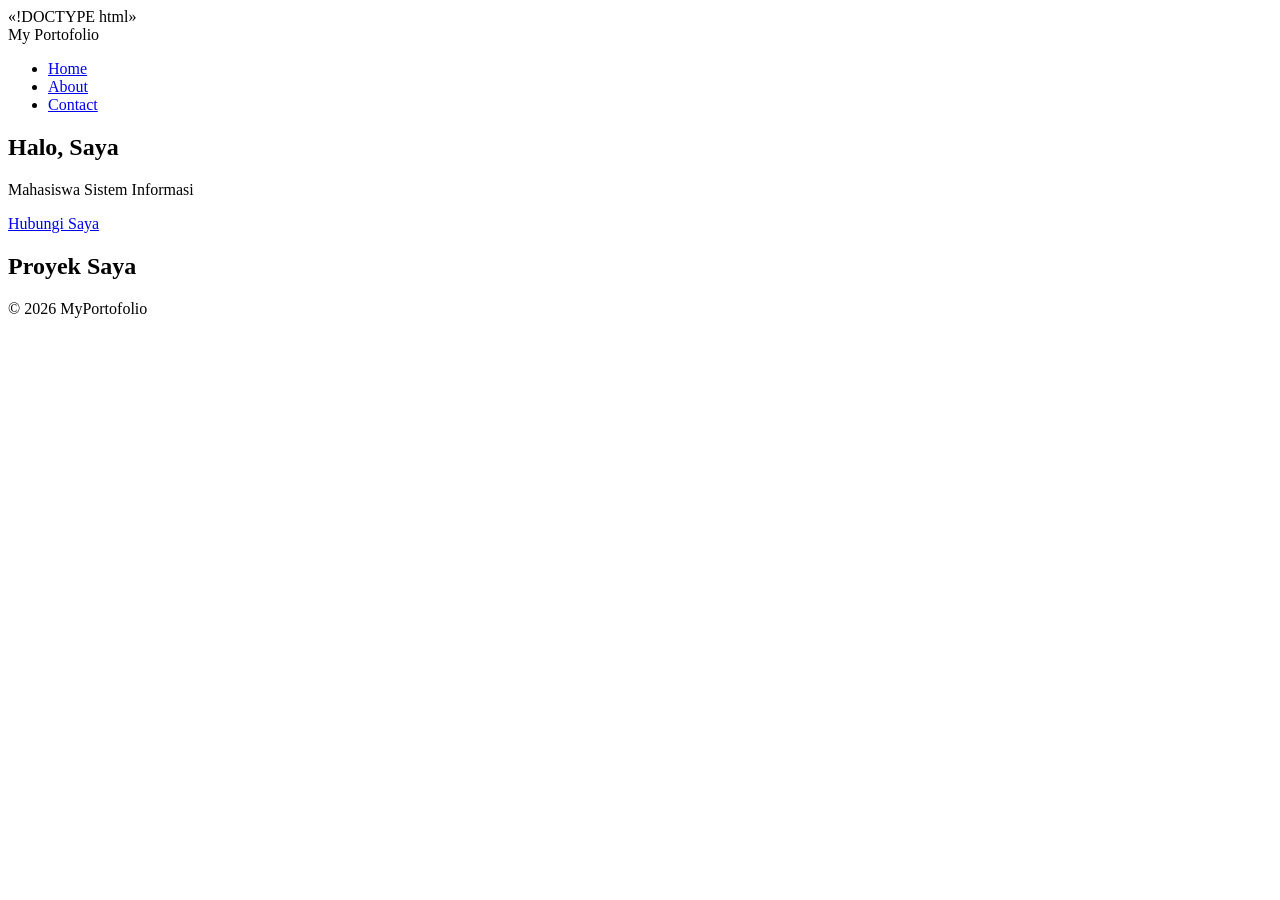
==== Praktikum-07/Portofolio_Nova/index.html @ afe49710 "tes push" ====
«!DOCTYPE html»
<html lang-iid">

<head>
    <meta charset="UTF-8">
    <meta name="viewport" content="width=device-width, initial-scale=1.0">
    <title>Portofolio Saya</title>
    <link rel="stylesheet" href="css/style.css">
</head>

<body>
    <!-- Navigasi -->
    <nav>
        <div class="container">
            <div class="logo">My Portofolio</div>
            <ul class="nav-links">
                <li><a href="index.html" class="active">Home</a></li>
                <li><a href="about.html">About</a></li>
                <li><a href="contact.html">Contact</a></li>
            </ul>
        </div>
    </nav>
    <!-- Hero Section -->
    <section class="hero">
        <div class="container">
            <div class="hero-content">
                <h1>Halo, Saya <span id="typing-text"></span></h1>
                <p>Mahasiswa Sistem Informasi</p>
                <a href="contact.html" class="btn">Hubungi Saya</a>
            </div>
        </div>
    </section>
    <!-- Proyek Saya -->
    <section class="projects">
        <div class="container">
            <h2>Proyek Saya</h2>
            <div class="project-grid" id="project-grid">
                <!-- Data proyek akan diisi otomatis oleh JavaScript -->
            </div>
        </div>
    </section>
    <!-- Footer -->
    <footer>
        <p>&copy; 2026 MyPortofolio</p>
    </footer>
    <script src="js/main.js"></script>
</body>

</html>
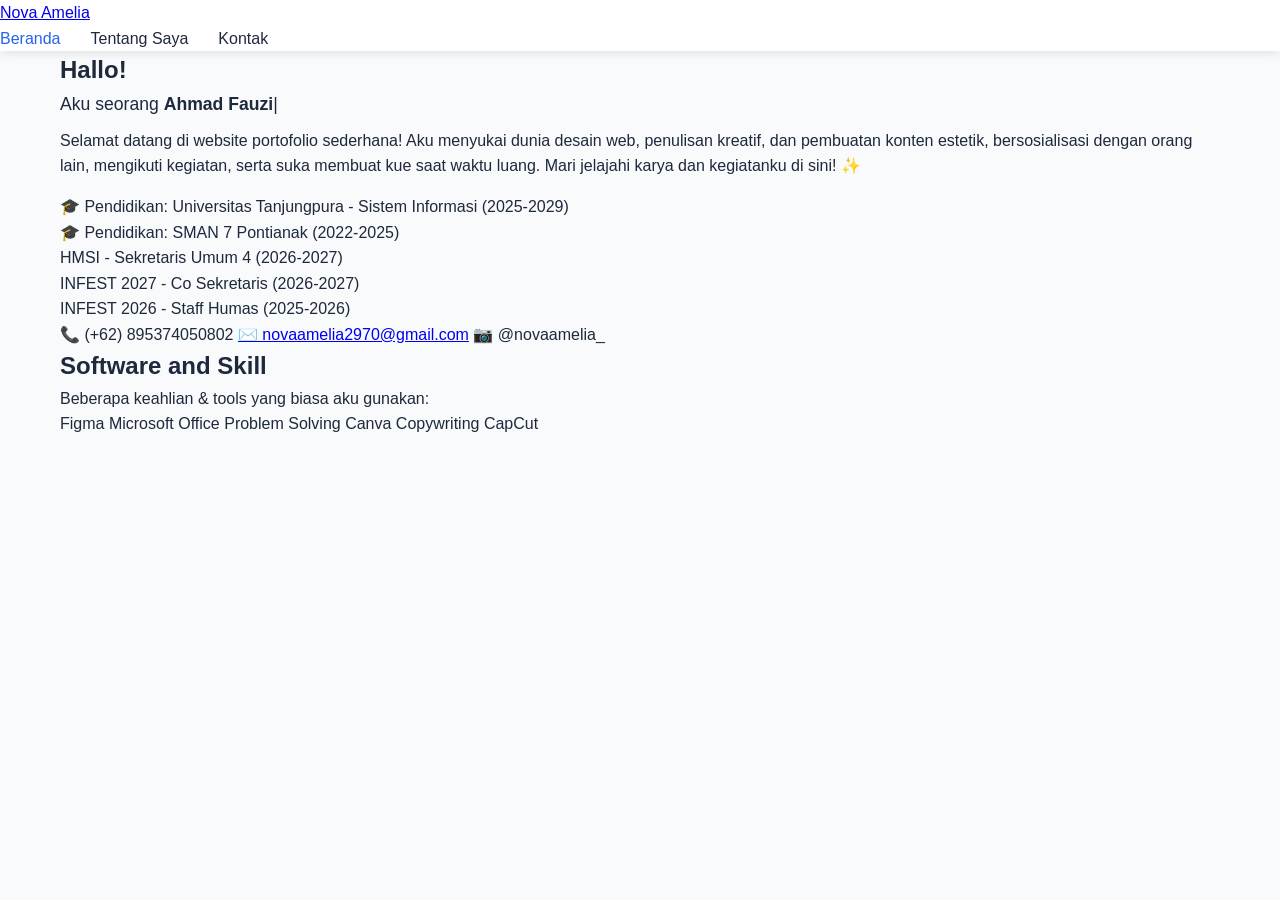
==== commit 5b3233af: "update index" ====
--- a/Praktikum-07/Portofolio_Nova/index.html
+++ b/Praktikum-07/Portofolio_Nova/index.html
@@ -1,49 +1,83 @@
-«!DOCTYPE html»
-<html lang-iid">
-
+<!DOCTYPE html>
+<html lang="id">
 <head>
     <meta charset="UTF-8">
     <meta name="viewport" content="width=device-width, initial-scale=1.0">
-    <title>Portofolio Saya</title>
+    <title>Nova Amelia — Scrapbook Portfolio</title>
     <link rel="stylesheet" href="css/style.css">
 </head>
-
 <body>
-    <!-- Navigasi -->
-    <nav>
-        <div class="container">
-            <div class="logo">My Portofolio</div>
-            <ul class="nav-links">
-                <li><a href="index.html" class="active">Home</a></li>
-                <li><a href="about.html">About</a></li>
-                <li><a href="contact.html">Contact</a></li>
-            </ul>
+    <nav class="navbar">
+        <a href="index.html" class="logo">Nova Amelia</a>
+        <div class="nav-links">
+            <a href="index.html" class="active">Beranda</a>
+            <a href="about.html">Tentang Saya</a>
+            <a href="contact.html">Kontak</a>
         </div>
     </nav>
-    <!-- Hero Section -->
-    <section class="hero">
+
+    <!-- SECTION HEROS / PROFIL ATAS -->
+    <section class="hero-scrapbook">
         <div class="container">
-            <div class="hero-content">
-                <h1>Halo, Saya <span id="typing-text"></span></h1>
-                <p>Mahasiswa Sistem Informasi</p>
-                <a href="contact.html" class="btn">Hubungi Saya</a>
+            <div class="scrapbook-grid">
+                <!-- Bingkai Foto Bunga -->
+                <div class="vintage-frame">
+                    <img src="images/foto.webp" alt="Nova Amelia">
+                    <div class="frame-flower">🌺</div>
+                </div>
+
+                <!-- Teks Pengenalan -->
+                <div>
+                    <h1 class="script-title">Hallo!</h1>
+                    <p style="font-size: 1.1rem; margin-bottom: 10px;">
+                        Aku seorang <strong id="typing-text" style="color: var(--green);"></strong><span class="cursor">|</span>
+                    </p>
+                    <p>
+                        Selamat datang di website portofolio sederhana! Aku menyukai dunia desain web, penulisan kreatif, dan pembuatan konten estetik, bersosialisasi dengan orang lain, mengikuti kegiatan, serta suka membuat kue saat waktu luang. Mari jelajahi karya dan kegiatanku di sini! ✨
+                    </p>
+                    
+                    <div style="margin-top: 15px;">
+                        <span class="badge-pink">🎓 Pendidikan: Universitas Tanjungpura - Sistem Informasi (2025-2029)</span>
+                        <p></p>
+                        <span class="badge-pink">🎓 Pendidikan: SMAN 7 Pontianak (2022-2025)</span>
+                        <p></p>
+                        <span class="badge-pink">HMSI - Sekretaris Umum 4 (2026-2027)</span>
+                        <p></p>
+                        <span class="badge-pink">INFEST 2027 - Co Sekretaris (2026-2027)</span>
+                        <p></p>
+                        <span class="badge-pink">INFEST 2026 - Staff Humas (2025-2026)</span>
+                    </div>
+                </div>
+            </div>
+
+            <!-- Bar Kontak Horizontal (Mirip di Gambar) -->
+            <div class="contact-bar">
+                <span class="contact-item">📞 (+62) 895374050802</span>
+                <a href="mailto:novaamelia2970@gmail.com" class="contact-item">✉️ novaamelia2970@gmail.com</a>
+                <span class="contact-item">📷 @novaamelia_</span>
             </div>
         </div>
     </section>
-    <!-- Proyek Saya -->
-    <section class="projects">
+
+    <!-- SECTION SKILL (Pola Garis Pink & Hijau) -->
+    <section class="striped-section">
         <div class="container">
-            <h2>Proyek Saya</h2>
-            <div class="project-grid" id="project-grid">
-                <!-- Data proyek akan diisi otomatis oleh JavaScript -->
+            <div class="envelope-card text-center">
+                <h2 class="title-accent">Software and Skill</h2>
+                <p>Beberapa keahlian & tools yang biasa aku gunakan:</p>
+                
+                <div class="skills-wrapper">
+                    <span class="skill-tag tag-green">Figma</span>
+                    <span class="skill-tag tag-pink">Microsoft Office</span>
+                    <span class="skill-tag tag-dark">Problem Solving</span>
+                    <span class="skill-tag tag-green">Canva</span>
+                    <span class="skill-tag tag-pink">Copywriting</span>
+                    <span class="skill-tag tag-green">CapCut</span>
+                </div>
             </div>
         </div>
     </section>
-    <!-- Footer -->
-    <footer>
-        <p>&copy; 2026 MyPortofolio</p>
-    </footer>
+
     <script src="js/main.js"></script>
 </body>
-
 </html>
--- a/Praktikum-07/Portofolio_Nova/css/style.css
+++ b/Praktikum-07/Portofolio_Nova/css/style.css
@@ -0,0 +1,145 @@
+/* Reset & Variables */
+
+* {
+    margin: 0;
+    padding: 0;
+    box-sizing: border-box;
+}
+
+:root {
+    --primary: #2563eb;
+    --dark: #1e293b;
+    --light: #f8fafc;
+    --gray: #94a3b8;
+}
+
+body {
+    font-family: 'Segoe UI', sans-serif;
+    background: var(--light);
+    color: var(--dark);
+    line-height: 1.6;
+}
+
+.container {
+    max-width: 1200px;
+    margin: 0 auto;
+    padding: 0 20px;
+}
+
+/* Navigation */
+
+nav {
+    background: white;
+    box-shadow: 0 2px 10px rgba(0, 0, 0, 0.1);
+    position: fixed;
+    width: 100%;
+    top: 0;
+    z-index: 100;
+}
+
+nav .container {
+    display: flex;
+    justify-content: space-between;
+    align-items: center;
+    padding: 15px 20px;
+}
+
+.nav-links {
+    display: flex;
+    list-style: none;
+    gap: 30px;
+}
+
+.nav-links a {
+    text-decoration: none;
+    color: var(--dark);
+    font-weight: 500;
+    transition: color 0.3s;
+}
+
+.nav-links a:hover,
+.nav-links a.active {
+    color: var(--primary);
+}
+
+/* Hero Section */
+
+.hero {
+    padding: 150px 0 100px;
+    background: linear-gradient(135deg, #f0f9ff 0%, #e0f2fe 100%);
+    min-height: 100vh;
+    display: flex;
+    align-items: center;
+}
+
+.hero-content h1 {
+    font-size: 48px;
+    margin-bottom: 20px;
+}
+
+.hero-content span {
+    color: var(--primary);
+}
+
+.btn {
+    display: inline-block;
+    background: var(--primary);
+    color: white;
+    padding: 12px 30px;
+    border-radius: 8px;
+    text-decoration: none;
+    font-weight: 600;
+    transition: transform 0.3s, box-shadow 0.3s;
+}
+
+.btn:hover {
+    transform: translateY(-3px);
+    box-shadow: 0 10px 20px rgba(37, 99, 235, 0.3);
+}
+
+/* Projects */
+
+.projects {
+    padding: 80px 0;
+    background: white;
+}
+
+.projects h2 {
+    text-align: center;
+    font-size: 36px;
+    margin-bottom: 40px;
+}
+
+.project-grid {
+    display: grid;
+    grid-template-columns: repeat(auto-fit, minmax(300px, 1fr));
+    gap: 30px;
+}
+
+.project-card {
+    background: var(--light);
+    border-radius: 10px;
+    padding: 20px;
+    transition: transform 0.3s;
+    cursor: pointer;
+}
+
+.project-card:hover {
+    transform: translateY(-10px);
+}
+
+.project-card img {
+    width: 100%;
+    height: 200px;
+    object-fit: cover;
+    border-radius: 8px;
+}
+
+/* Footer */
+
+footer {
+    background: var(--dark);
+    color: white;
+    text-align: center;
+    padding: 30px;
+}
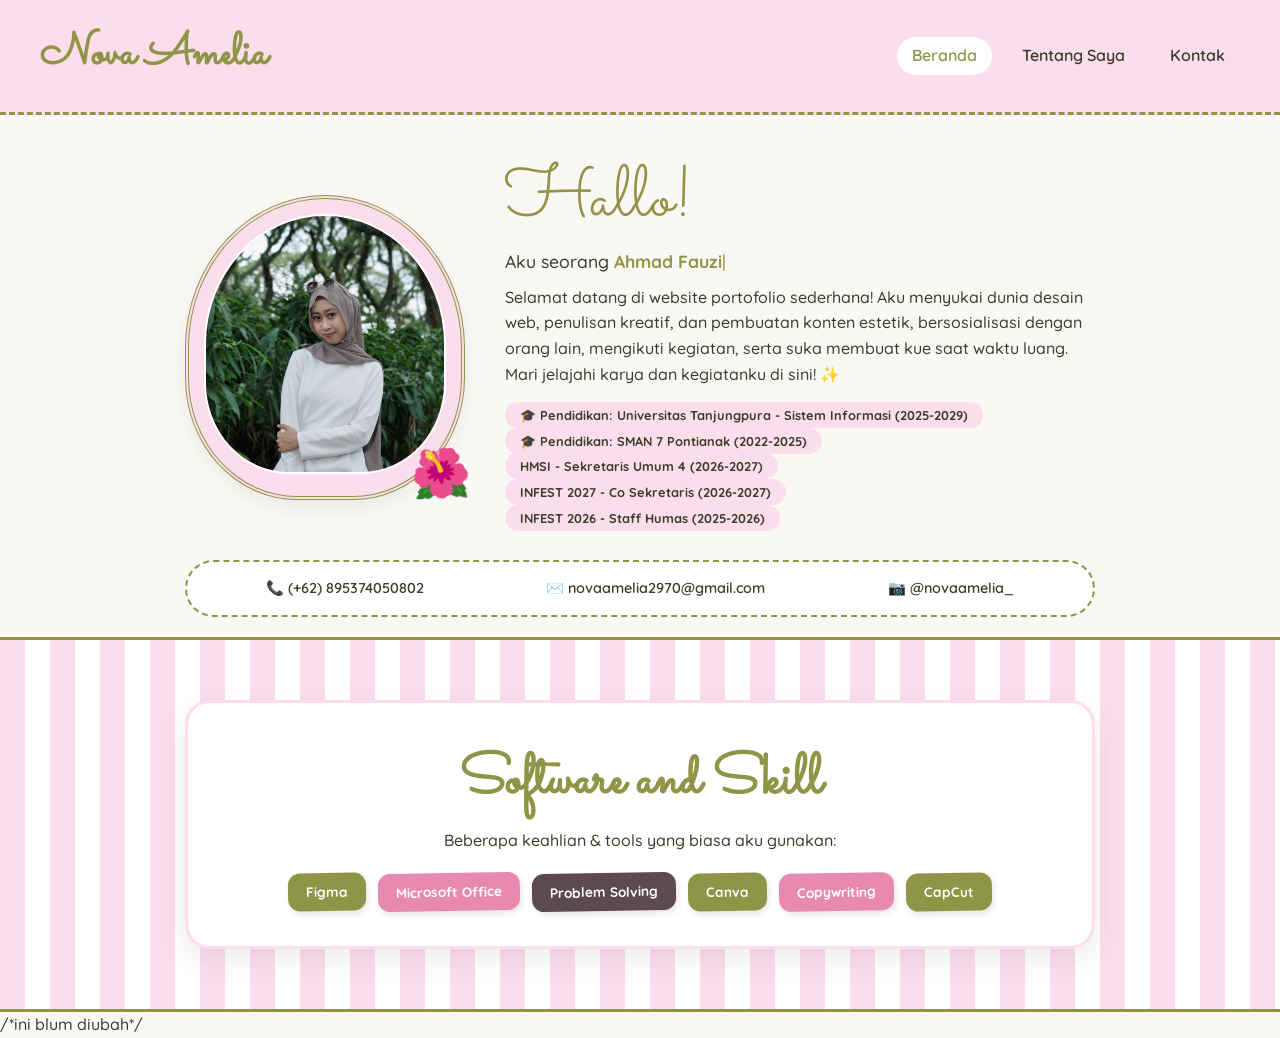
==== commit 3994bbdd: "Ini berisi file yang belum diubah sama sekali" ====
--- a/Praktikum-07/Portofolio_Nova/index.html
+++ b/Praktikum-07/Portofolio_Nova/index.html
@@ -80,4 +80,5 @@
 
     <script src="js/main.js"></script>
 </body>
-</html>+</html>
+/*ini blum diubah*/
--- a/Praktikum-07/Portofolio_Nova/css/style.css
+++ b/Praktikum-07/Portofolio_Nova/css/style.css
@@ -1,145 +1,140 @@
-/* Reset & Variables */
+@import url('https://fonts.googleapis.com/css2?family=Sacramento&family=Quicksand:wght@400;500;600;700&display=swap');
 
-* {
-    margin: 0;
-    padding: 0;
-    box-sizing: border-box;
+:root {
+    /* Palet Warna Sesuai Request */
+    --green: #8e9546;
+    --green-dark: #6e7436;
+    --pink-light: #fcddec; /* Pink Muda */
+    --pink-soft: #fff0f5;  /* Pink Sangat Lembut */
+    --cream: #faf8f5;     /* Krem Kertas Vintage */
+    --text-dark: #3b3d2b;
+    
+    /* Font Scrapbook */
+    --font-script: 'Sacramento', cursive; /* Font sambung estetik kek di gambar */
+    --font-body: 'Quicksand', sans-serif;
 }
 
-:root {
-    --primary: #2563eb;
-    --dark: #1e293b;
-    --light: #f8fafc;
-    --gray: #94a3b8;
+* { margin: 0; padding: 0; box-sizing: border-box; }
+body { font-family: var(--font-body); color: var(--text-dark); background: var(--cream); overflow-x: hidden; font-weight: 500; line-height: 1.6; }
+.container { max-width: 950px; margin: 0 auto; padding: 0 20px; }
+.text-center { text-align: center; }
+
+/* NAVBAR */
+.navbar { display: flex; justify-content: space-between; align-items: center; padding: 20px 40px; background: var(--pink-light); border-bottom: 3px dashed var(--green); }
+.logo { font-family: var(--font-script); font-size: 2.8rem; color: var(--green); text-decoration: none; font-weight: bold; }
+.nav-links { display: flex; gap: 15px; }
+.nav-links a { text-decoration: none; color: var(--text-dark); font-size: 1rem; font-weight: 600; padding: 6px 15px; border-radius: 20px; transition: 0.3s; }
+.nav-links a:hover, .nav-links a.active { background: white; color: var(--green); }
+
+/* JUDUL SCRAPBOOK */
+.script-title { font-family: var(--font-script); font-size: 4.5rem; color: var(--green); line-height: 1; margin-bottom: 10px; font-weight: normal; }
+.title-accent { font-family: var(--font-script); font-size: 3.5rem; color: var(--green); }
+
+/* HERO / PROFIL SECTION (Mirip Bagian Atas Gambar) */
+.hero-scrapbook { padding: 50px 0 20px; background: var(--cream); }
+.scrapbook-grid { display: grid; grid-template-columns: 280px 1fr; gap: 40px; align-items: center; }
+
+/* Frame Foto Bunga Vintage */
+.vintage-frame { position: relative; text-align: center; padding: 15px; background: var(--pink-light); border-radius: 50% 50% 40% 40%; border: 4px double var(--green); box-shadow: 0 8px 20px rgba(0,0,0,0.06); }
+.vintage-frame img { width: 100%; height: 260px; object-fit: cover; border-radius: 50% 50% 35% 35%; border: 2px solid white; }
+.frame-flower { position: absolute; bottom: -15px; right: -10px; font-size: 3rem; }
+
+/* Contact Bar Horizontal (Mirip di Gambar) */
+.contact-bar { display: flex; justify-content: space-around; flex-wrap: wrap; gap: 15px; padding: 15px 25px; background: white; border: 2px dashed var(--green); border-radius: 30px; margin-top: 30px; font-size: 0.9rem; }
+.contact-item { display: flex; align-items: center; gap: 8px; color: var(--text-dark); text-decoration: none; font-weight: 600; }
+
+/* SECTION GARIS-GARIS PINK & HIJAU (Mirip Bagian Tengah Gambar) */
+.striped-section { 
+    background: repeating-linear-gradient(90deg, var(--pink-light), var(--pink-light) 25px, #ffffff 25px, #ffffff 50px);
+    padding: 60px 0; border-top: 3px solid var(--green); border-bottom: 3px solid var(--green);
+}
+.envelope-card { background: white; border: 3px solid var(--pink-light); border-radius: 25px; padding: 35px; box-shadow: 0 10px 30px rgba(0,0,0,0.08); position: relative; }
+
+/* Skill Badges / Stickers */
+.skills-wrapper { display: flex; flex-wrap: wrap; gap: 12px; justify-content: center; margin-top: 20px; }
+.skill-tag { padding: 8px 18px; border-radius: 12px; font-weight: 700; font-size: 0.85rem; color: white; display: inline-block; transform: rotate(-1deg); box-shadow: 2px 3px 6px rgba(0,0,0,0.1); }
+.tag-green { background: var(--green); }
+.tag-pink { background: #e88ab0; }
+.tag-dark { background: #5c4a4f; }
+
+/* SECTION BUKU CATATAN / JOURNAL (Mirip Bagian Bawah Gambar) */
+.journal-section { padding: 60px 0; }
+.notebook-box { 
+    background-color: #ffffff;
+    /* Pola Kotak-kotak Grid Buku */
+    background-image: linear-gradient(var(--pink-light) 1px, transparent 1px), linear-gradient(90deg, var(--pink-light) 1px, transparent 1px);
+    background-size: 25px 25px;
+    border: 12px solid #e0cbbe;
+    border-radius: 20px;
+    padding: 40px;
+    box-shadow: 0 12px 35px rgba(0,0,0,0.1);
 }
 
-body {
-    font-family: 'Segoe UI', sans-serif;
-    background: var(--light);
-    color: var(--dark);
-    line-height: 1.6;
+/* Portfolio Cards (Sticky Notes Style) */
+.niche-grid { display: grid; grid-template-columns: repeat(auto-fit, minmax(250px, 1fr)); gap: 25px; margin-top: 30px; }
+.project-card { 
+    background: #fffde7; /* Warna Kertas Sticky Note */
+    padding: 20px; border-radius: 5px; 
+    border-left: 5px solid var(--green);
+    box-shadow: 3px 5px 15px rgba(0,0,0,0.08); 
+    cursor: pointer; transition: 0.3s;
+    transform: rotate(-1.5deg);
+}
+.project-card:nth-child(even) { transform: rotate(2deg); background: var(--pink-soft); border-left-color: #e88ab0; }
+.project-card:hover { transform: scale(1.05) rotate(0deg); box-shadow: 5px 10px 25px rgba(0,0,0,0.15); }
+.project-card img { width: 100%; height: 160px; object-fit: cover; border-radius: 8px; margin-bottom: 12px; }
+.project-card h3 { font-family: var(--font-body); font-weight: 700; color: var(--green); margin-bottom: 5px; }
+
+/* CONTACT FORM */
+.contact-box { background: white; padding: 40px; border-radius: 30px; box-shadow: 0 10px 30px rgba(0,0,0,0.08); max-width: 550px; margin: 0 auto; border: 4px solid var(--pink-light); }
+input, textarea { width: 100%; padding: 14px; margin-bottom: 15px; border: 2px solid var(--pink-light); border-radius: 12px; font-family: var(--font-body); font-size: 0.95rem; font-weight: 600; outline: none; background: var(--cream); }
+input:focus, textarea:focus { border-color: var(--green); background: white; }
+
+.btn-cute { background: var(--green); color: white; width: 100%; padding: 14px; border: none; border-radius: 15px; font-size: 1rem; font-family: var(--font-body); font-weight: 700; cursor: pointer; transition: 0.3s; }
+.btn-cute:hover { background: var(--green-dark); transform: translateY(-2deg); }
+
+/* UTILITIES & ANIMASI */
+.badge-pink { background: var(--pink-light); color: var(--text-dark); padding: 5px 15px; border-radius: 15px; font-weight: 700; font-size: 0.8rem; }
+.cursor { color: var(--green); animation: blink 1s step-end infinite; }
+@keyframes blink { 0%, 100% { opacity: 1; } 50% { opacity: 0; } }
+.hidden { display: none; }
+.success-box { text-align: center; background: var(--pink-soft); padding: 25px; border-radius: 20px; color: var(--green); border: 2px dashed var(--green); margin-top: 15px; }
+
+@media (max-width: 768px) {
+    .scrapbook-grid { grid-template-columns: 1fr; text-align: center; }
+    .vintage-frame { width: 220px; margin: 0 auto; }
+    .script-title { font-size: 3.5rem; }
 }
 
-.container {
-    max-width: 1200px;
-    margin: 0 auto;
-    padding: 0 20px;
-}
+/* --- EFEK HOVER FOTO PROFIL SCRAPBOOK --- */
 
-/* Navigation */
-
-nav {
-    background: white;
-    box-shadow: 0 2px 10px rgba(0, 0, 0, 0.1);
-    position: fixed;
-    width: 100%;
-    top: 0;
-    z-index: 100;
-}
-
-nav .container {
-    display: flex;
-    justify-content: space-between;
-    align-items: center;
-    padding: 15px 20px;
-}
-
-.nav-links {
-    display: flex;
-    list-style: none;
-    gap: 30px;
-}
-
-.nav-links a {
-    text-decoration: none;
-    color: var(--dark);
-    font-weight: 500;
-    transition: color 0.3s;
-}
-
-.nav-links a:hover,
-.nav-links a.active {
-    color: var(--primary);
-}
-
-/* Hero Section */
-
-.hero {
-    padding: 150px 0 100px;
-    background: linear-gradient(135deg, #f0f9ff 0%, #e0f2fe 100%);
-    min-height: 100vh;
-    display: flex;
-    align-items: center;
-}
-
-.hero-content h1 {
-    font-size: 48px;
-    margin-bottom: 20px;
-}
-
-.hero-content span {
-    color: var(--primary);
-}
-
-.btn {
-    display: inline-block;
-    background: var(--primary);
-    color: white;
-    padding: 12px 30px;
-    border-radius: 8px;
-    text-decoration: none;
-    font-weight: 600;
-    transition: transform 0.3s, box-shadow 0.3s;
-}
-
-.btn:hover {
-    transform: translateY(-3px);
-    box-shadow: 0 10px 20px rgba(37, 99, 235, 0.3);
-}
-
-/* Projects */
-
-.projects {
-    padding: 80px 0;
-    background: white;
-}
-
-.projects h2 {
-    text-align: center;
-    font-size: 36px;
-    margin-bottom: 40px;
-}
-
-.project-grid {
-    display: grid;
-    grid-template-columns: repeat(auto-fit, minmax(300px, 1fr));
-    gap: 30px;
-}
-
-.project-card {
-    background: var(--light);
-    border-radius: 10px;
-    padding: 20px;
-    transition: transform 0.3s;
+/* 1. Transisi Halus untuk Frame */
+.vintage-frame {
+    transition: transform 0.4s cubic-bezier(0.175, 0.885, 0.32, 1.275), box-shadow 0.4s ease;
     cursor: pointer;
 }
 
-.project-card:hover {
-    transform: translateY(-10px);
+/* 2. Saat Kursor Diarahkan ke Frame Foto */
+.vintage-frame:hover {
+    transform: scale(1.06) rotate(2deg); /* Frame membesar sedikit & miring estetik */
+    box-shadow: 0 15px 35px rgba(142, 149, 70, 0.3); /* Bayangan hijau mekar/lembut */
 }
 
-.project-card img {
-    width: 100%;
-    height: 200px;
-    object-fit: cover;
-    border-radius: 8px;
+/* 3. Efek Zoom pada Gambarnya */
+.vintage-frame img {
+    transition: transform 0.4s ease;
 }
 
-/* Footer */
+.vintage-frame:hover img {
+    transform: scale(1.04); /* Gambar di dalam ikut membesar halus */
+}
 
-footer {
-    background: var(--dark);
-    color: white;
-    text-align: center;
-    padding: 30px;
-}+/* 4. Efek Bunga di Pojok Frame */
+.frame-flower {
+    transition: transform 0.4s cubic-bezier(0.175, 0.885, 0.32, 1.275);
+}
+ 
+.vintage-frame:hover .frame-flower {
+    transform: scale(1.3) rotate(-20deg); /* Bunga ikut membesar & Goyang sedikit */
+}
+/*ini blum diubah*/
